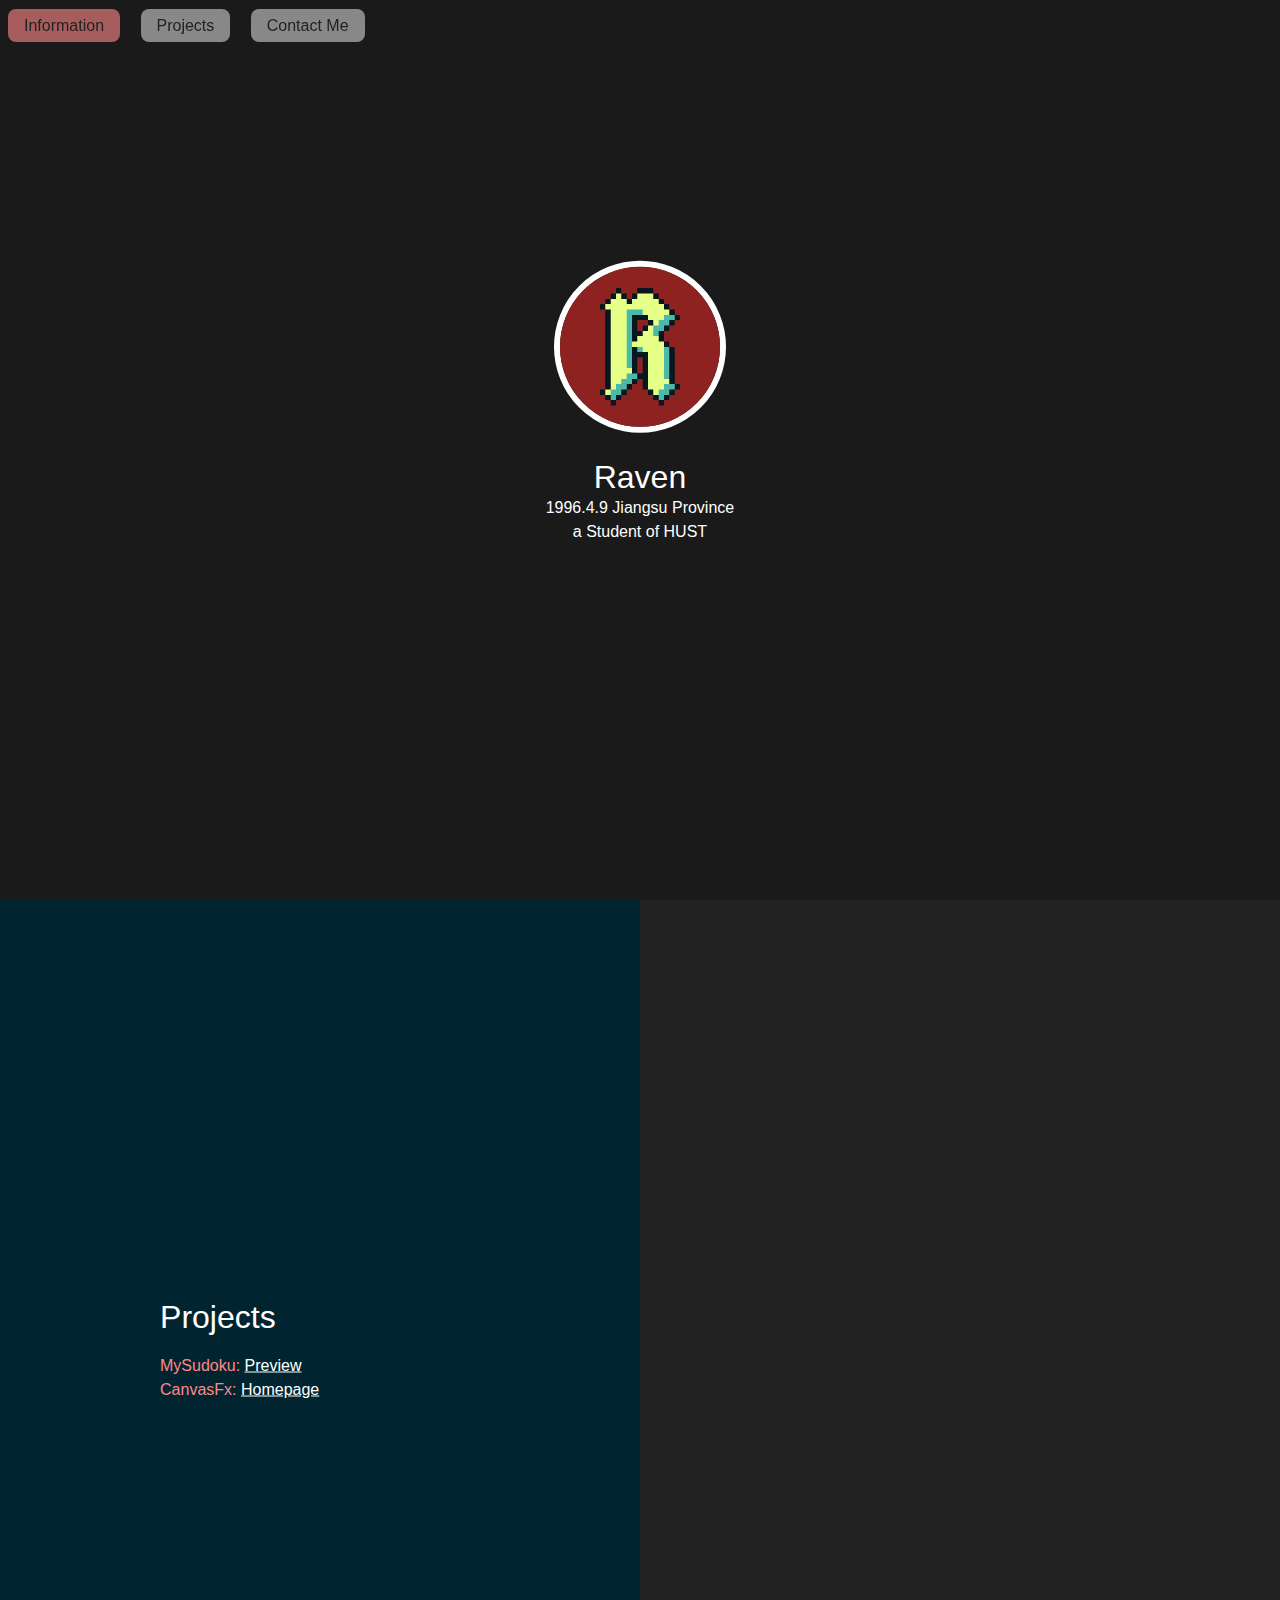
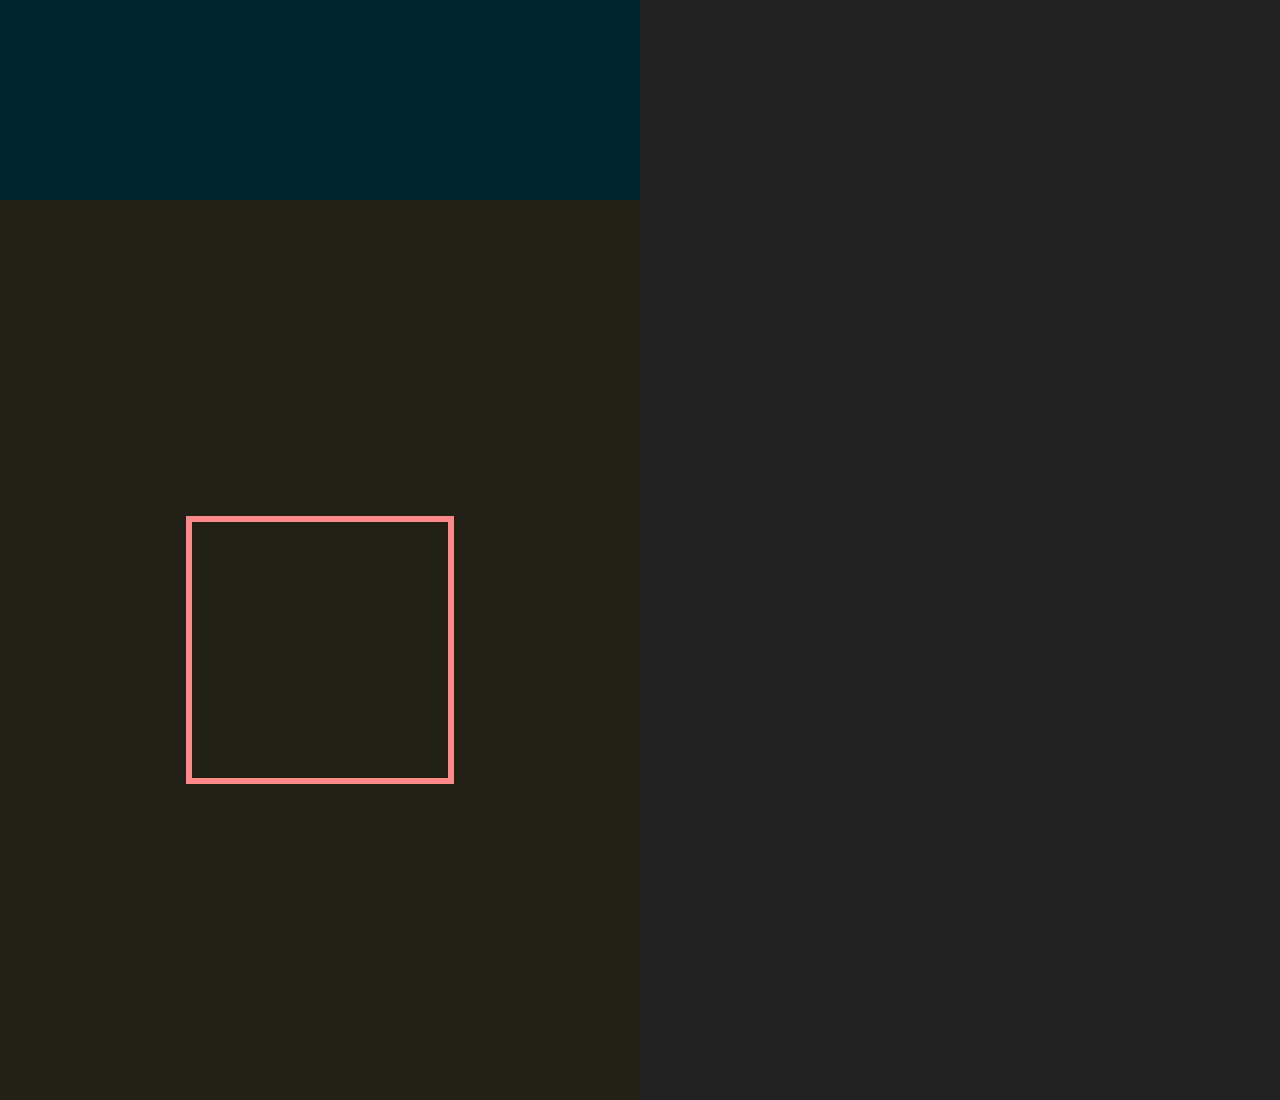
==== index.html @ f16bce27 "scale" ====
<html>
<head>
<title>Raven's Homepage</title>
<meta http-equiv="Content-type" content="text/html; charset=utf-8" />
<meta name="viewport" content="width=device-width, initial-scale=0.5, maximum-scale=0.5, user-scalable=0" />

<script src="js/jquery-1.12.2.min.js"></script>
<script type="text/javascript">
var theta = 0;
var path;
var nowindex=0;
var ismoving=false;
var mousewheel=document.all?"mousewheel":"DOMMouseScroll";
var scrollFunc=function(e){
    e=e || window.event;
	var t;
	
    if(e.wheelDelta){//IE/Opera/Chrome
        t=e.wheelDelta;
    }else if(e.detail){//Firefox
        t=e.detail;
    }
	
	if(!ismoving){
		var flag=0;
		if ((t>0 && t!=3) || (t==-3)){
			if(nowindex>0){
				nowindex--;
				flag=1;
			}
		}else{
			if(nowindex<2){
				nowindex++;
				flag=1;
			}
		}
		if(flag){
			ismoving=true;
			makeActive(nowindex);
			multiScroll(nowindex);
			setTimeout("ismoving = false;", 200);
		}
	}
}

$(document).ready(function(){
	$("a.top").click(function(){
		if (!ismoving){
			if(nowindex!=$(this).index()){
				nowindex=$(this).index();
				ismoving=true;
				makeActive(nowindex);
				multiScroll(nowindex);
				setTimeout("ismoving = false;", 200);
			}
		}
	});
			
	if(document.addEventListener){
		document.addEventListener('DOMMouseScroll',scrollFunc,false);
	}//W3C
	window.onmousewheel=document.onmousewheel=scrollFunc;//IE/Opera/Chrome/Safari
	//http://www.cnblogs.com/walkingp/archive/2010/02/03/1662872.html
	path = document.getElementById('path')
	setInterval("animationFunction()",20)
});

function makeActive(nowindex){
	$("a.top:eq("+nowindex+")").addClass('active').siblings().removeClass('active');
}

function multiScroll(nowindex){
	$(".leftchild").each(function(index, value){
		$(this).animate({top: (index-nowindex)+'00%'}, 500);
	});
	$(".rightchild").each(function(index, value){
		$(this).animate({bottom: (index-nowindex)+'00%'}, 500);
	});
}

function animationFunction(){
	var ratio = Math.sqrt((2-theta)*theta)
	var num1 = 55.2-55.2*ratio;
	var num2 = - num1;
	path.setAttribute("d", "M0,-100C"+num1+",-100,100,"+num2+",100,0S"+num1+",100,0,100S-100,"+num1+",-100,0S"+num2+",-100,0,-100Z");
	path.setAttribute("transform", "scale("+(1+0.1*ratio)+") rotate("+90*(theta<1?ratio:2-ratio)+" 0 0)");
	theta += 0.02;
	if(theta >= 2){
		theta = 0;
	}
}

document.onkeydown = function(ev){
	var oEvent = ev || event;
	if(oEvent.keyCode==38 || oEvent.keyCode==40){
		return false;
	}
}
</script>

<style> 
body{
	font-family: Arial, "Microsoft YaHei";
	overflow: hidden;
	margin: 0px;
	padding: 0px;
	background-color: #222
}

#menu{
	position: fixed;
	top:0;
	left:0;
	height: 3.2em;
	z-index: 50;
	width: 100%;
}

#menu *{
	margin: 0.25em 0.5em;
	padding: 0.5em 1em;
	color: #222;
	background-color: rgba(255, 255, 255, 0.482);
	line-height: 3.2em;
	border-radius: 0.5em;
	text-decoration: none;
	font-family: 'arial', 'Microsoft Yahei', "STHeiti", sans-serif;
	-webkit-user-select: none;
    -moz-user-select: none;
    -ms-user-select: none;
    user-select: none;
}

#menu .active{
	background-color: rgba(255, 136, 136, 0.618);
}

.left, .right{
	width: 50.005%;
	height: 100%;
	position: absolute;
	top: 0px;
	overflow: visible;
	margin: 0px;
	}

.right{
	right: 0px;
	}

.left{
	left: 0px;
	}

.leftchild, .rightchild{
	position: absolute;
	width: 100%;
	height: 100%;
	margin: 0px;
	padding: 0px;
	display: table;
}

h1{
	vertical-align:middle;
	display: table-cell;
	text-align:	center;
}

.hdimg{
	width: 160px;
	height: 160px;
	border-radius: 50%;
	border: 6px solid #fff;
	transition: 0.25s;
	-webkit-transition: 0.25s;

}

.hdimg:hover{
	border-radius: 0%;
	transition: 0.25s;
	-webkit-transition: 0.25s;
}

p{
	display: inline;
	font-family: 'arial', 'Microsoft Yahei', "STHeiti", sans-serif;
}

#animation{
	animation: myrotate 2.5s linear infinite;
	-webkit-animation: myrotate 2.5s linear infinite;
	-moz-animation: myrotate 2.5s linear infinite;
}

@keyframes myrotate{
	from {transform:translate(50%, -50%) rotateY(0deg);}
	to {transform:translate(50%, -50%) rotateY(360deg);}
}
@-webkit-keyframes myrotate{
	from {-webkit-transform:translate(50%, -50%) rotateY(0deg);}
	to {-webkit-transform:translate(50%, -50%) rotateY(360deg);}
}
@-moz-keyframes myrotate{
	from {-moz-transform:translate(50%, -50%) rotateY(0deg);}
	to {-moz-transform:translate(50%, -50%) rotateY(360deg);}
}
</style>
</head>

<body>

<div id="menu">
	<a id="button1" type="button" class="top active" style="cursor:pointer">Information</a>
	<a id="button2" type="button" class="top" style="cursor:pointer">Projects</a>
	<a id="button2" type="button" class="top" style="cursor:pointer">Contact Me</a>
</div>

<div id="container">

	<div class="left">
		<div class="leftchild" style="background-color: #1a1a1a; top: 0%; z-index: 10;">
			<div style="width:16em; position: absolute; left: 100%; bottom: 50%; transform: translate(-50%, -10%); text-align: center; word-break: keep-all;">
				<img class="hdimg" src="img/headimg.jpg" />
			</div>
		</div>
		<div class="leftchild" style="background-color: #002531; top: 100%; z-index: 10;">
			<div style="width:20em; position: absolute; left: 50%; top: 50%; transform: translate(-50%, -50%); text-align: left; word-break: keep-all;">
				<p style="font-size: 2em; color: #fff">Projects</p>
				<br />
				<br />
				<p style="line-height:1.5em; font-size: 1em; color: #f88">MySudoku:</p>
				<a href="http://htmlpreview.github.io/?https://github.com/Raven1996/MySudoku/blob/master/MySudoku.html" target="_blank" style="line-height:1.5em; font-size: 1em; color: #fff">Preview</a>
				<br />
				<p style="line-height:1.5em; font-size: 1em; color: #f88">CanvasFx:</p>
				<a href="https://github.com/Raven1996/CanvasFx" target="_blank" style="line-height:1.5em; font-size: 1em; color: #fff">Homepage</a>
			</div>
		</div>

		<div class="leftchild" style="background-color: #212118; top: 200%;">
			<div class="bgimg"  style="position: absolute; width: 100%; height: 100%; overflow: hidden; perspective: 810px;">
				<div id="animation" style="width: 256px; height: 256px; border: 6px solid #f88; position: absolute; right: 50%; top: 50%; transform: translate(50%, -50%);"></div>
			</div>
		</div>
	</div>
	
	<div class="right">
		<div class="rightchild" style="background-color: #1a1a1a; bottom: 0%;">
			<div style="width:16em; position: absolute; right: 100%; top: 50%; transform: translate(50%, 10%); text-align: center; word-break: keep-all; z-index: 20;">
				<p style="font-size: 2em; color: #fff">Raven</p>
				<br />
				<p style="line-height:1.5em; font-size: 1em; color: #fff">1996.4.9 Jiangsu Province</p>
				<br />
				<p style="line-height:1.5em; font-size: 1em; color: #fff">a Student of HUST</p>
			</div>
		</div>

		<div class="rightchild" style="background-color: #002531; bottom: 100%;">
			<div class="bgimg"  style="position: absolute; width: 100%; height: 100%; overflow: hidden;">
				<svg width="600px" height="900px" viewBox="-200 -300 400 600" style="position: absolute; left: 50%; top: 50%; transform: translate(-50%, -50%);" version="1.1" xmlns="http://www.w3.org/2000/svg" >
					<path id="path" d="" stroke="#f88" stroke-width="4" fill="none"/>
				</svg>
			</div>
		</div>

		<div class="rightchild" style="background-color: #212118; bottom: 200%; z-index: 10;">
			<div style="width:20em; position: absolute; left: 50%; top: 50%; transform: translate(-50%, -50%); text-align: left; word-break: keep-all;">
				<p style="font-size: 2em; font-family:'Microsoft Yahei'; color: #fff">Contact Me</p>
				<br />
				<br />
				<p style="line-height:1.5em; font-size: 1em; color: #f88">E-mail:</p>
				<p style="line-height:1.5em; font-size: 1em; color: #fff">raven1996@foxmail.com</p>
				<br />
				<p style="line-height:1.5em; font-size: 1em; color: #f88">Homepage:</p>
				<a href="https://github.com/Raven1996" target="_blank" style="line-height:1.5em; font-size: 1em; color: #fff">Raven1996 on Github</a>
			</div>
		</div>
	</div>	
</div>

</body>
</html>
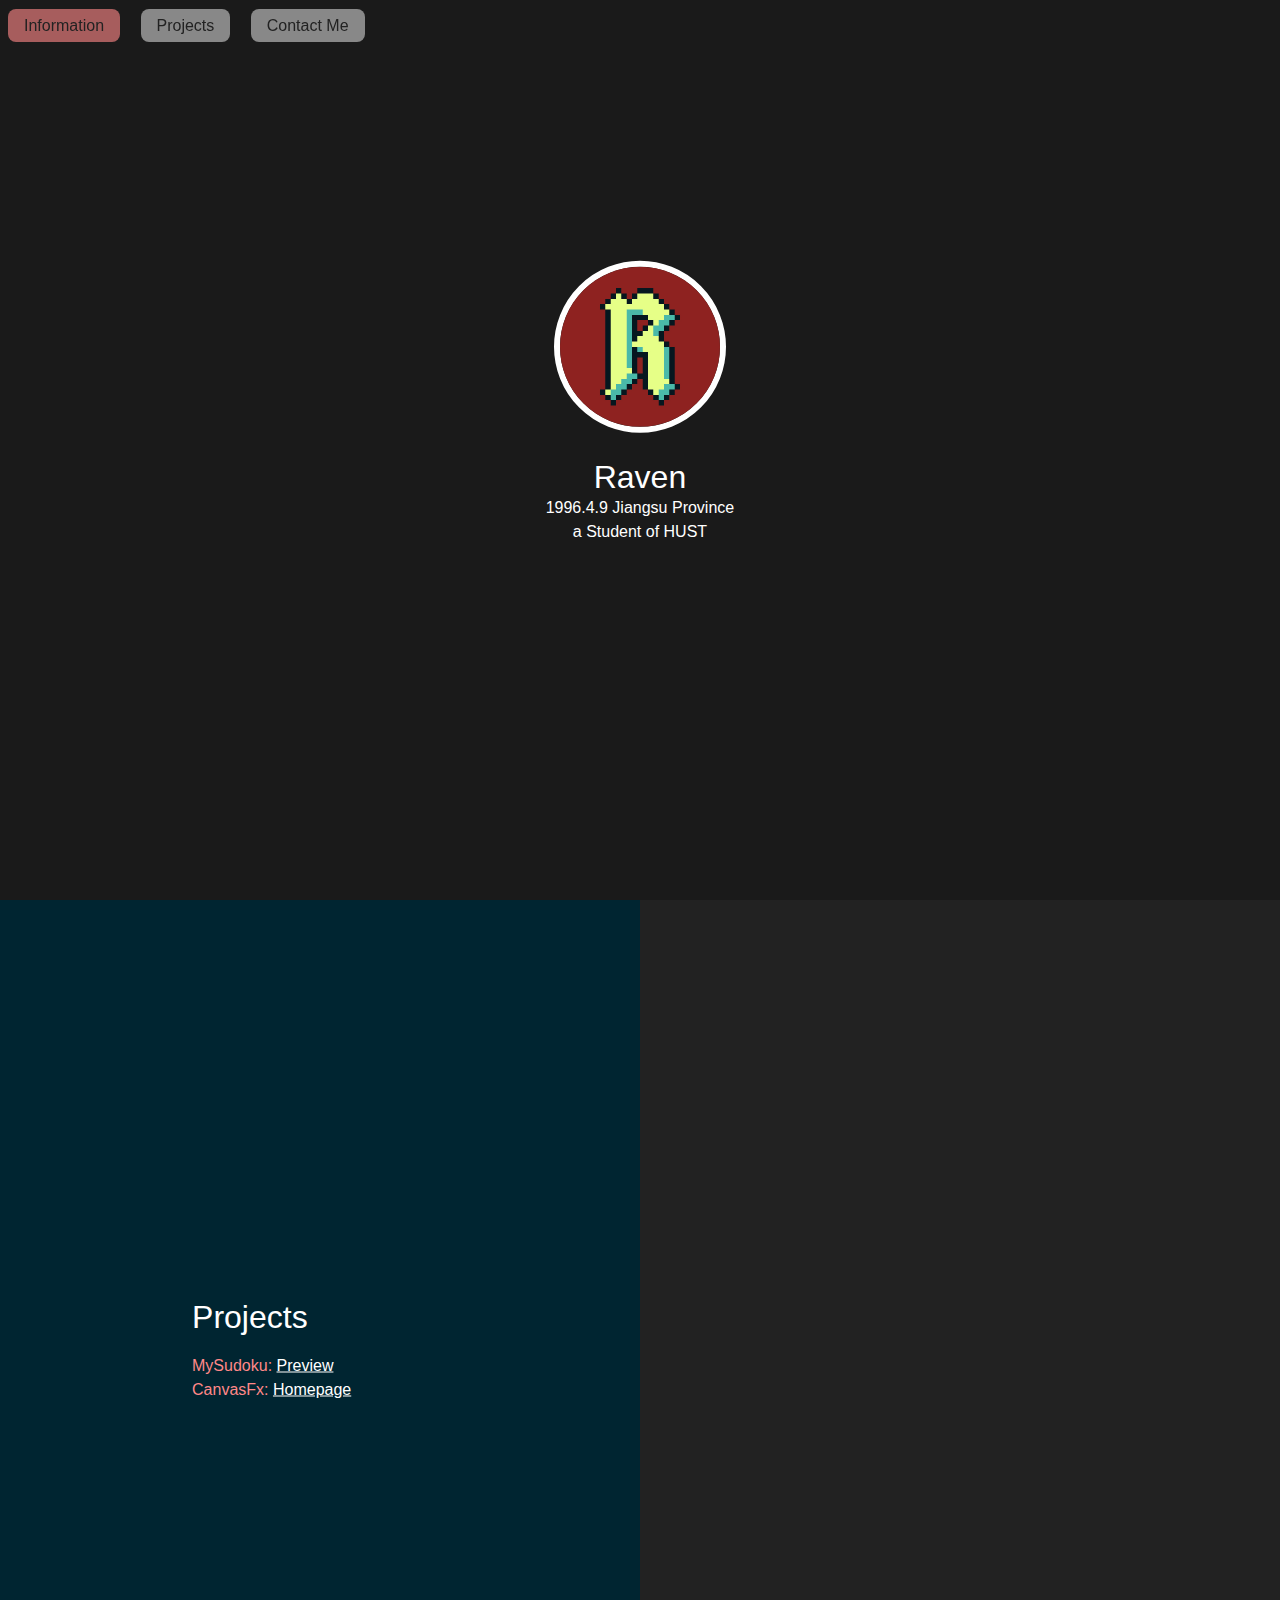
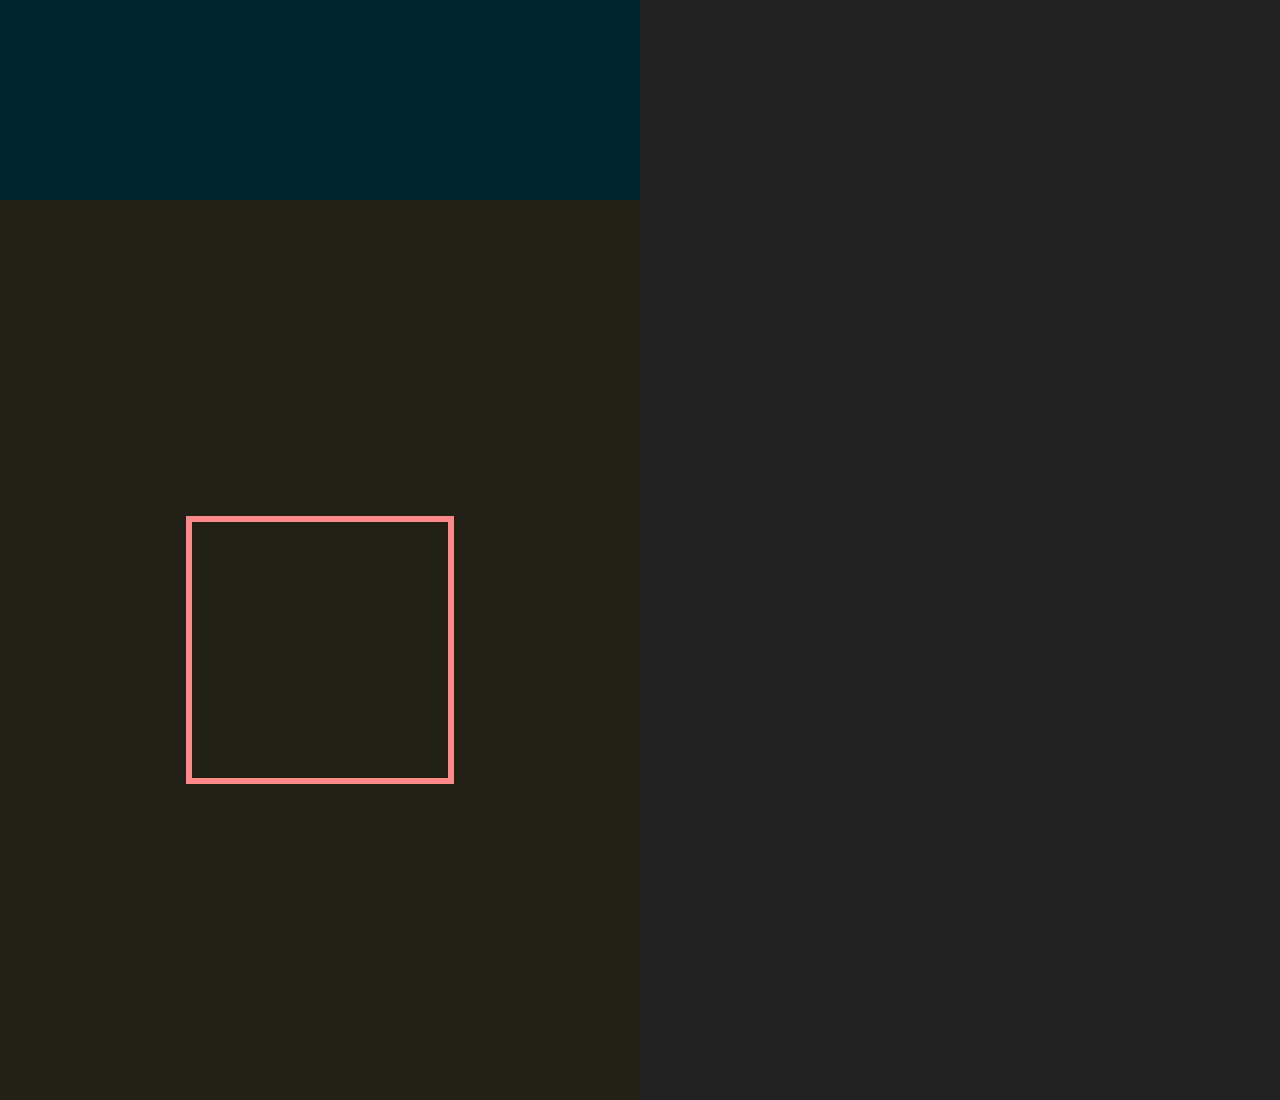
==== commit c94b72dc: "not important" ====
--- a/index.html
+++ b/index.html
@@ -226,7 +226,7 @@
 			</div>
 		</div>
 		<div class="leftchild" style="background-color: #002531; top: 100%; z-index: 10;">
-			<div style="width:20em; position: absolute; left: 50%; top: 50%; transform: translate(-50%, -50%); text-align: left; word-break: keep-all;">
+			<div style="width:16em; position: absolute; left: 50%; top: 50%; transform: translate(-50%, -50%); text-align: left; word-break: keep-all;">
 				<p style="font-size: 2em; color: #fff">Projects</p>
 				<br />
 				<br />
@@ -265,7 +265,7 @@
 		</div>
 
 		<div class="rightchild" style="background-color: #212118; bottom: 200%; z-index: 10;">
-			<div style="width:20em; position: absolute; left: 50%; top: 50%; transform: translate(-50%, -50%); text-align: left; word-break: keep-all;">
+			<div style="width:16em; position: absolute; left: 50%; top: 50%; transform: translate(-50%, -50%); text-align: left; word-break: keep-all;">
 				<p style="font-size: 2em; font-family:'Microsoft Yahei'; color: #fff">Contact Me</p>
 				<br />
 				<br />
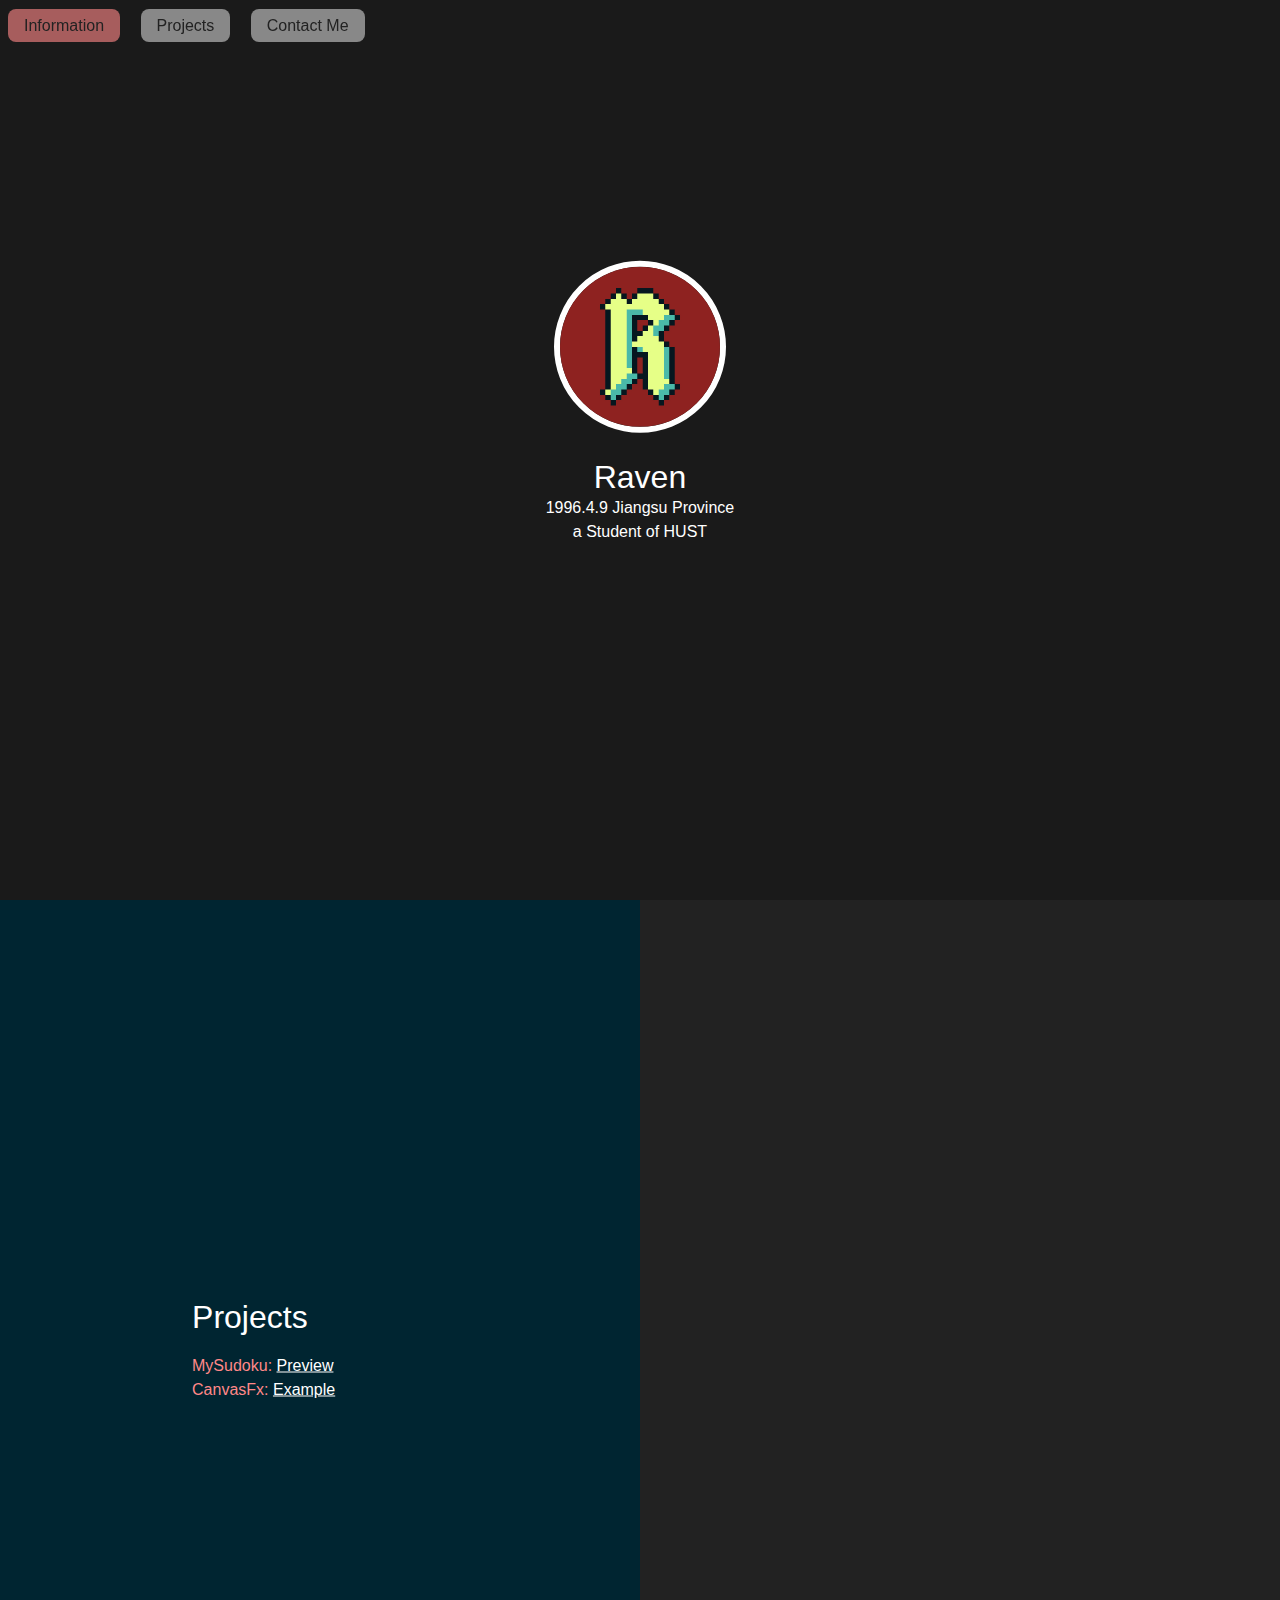
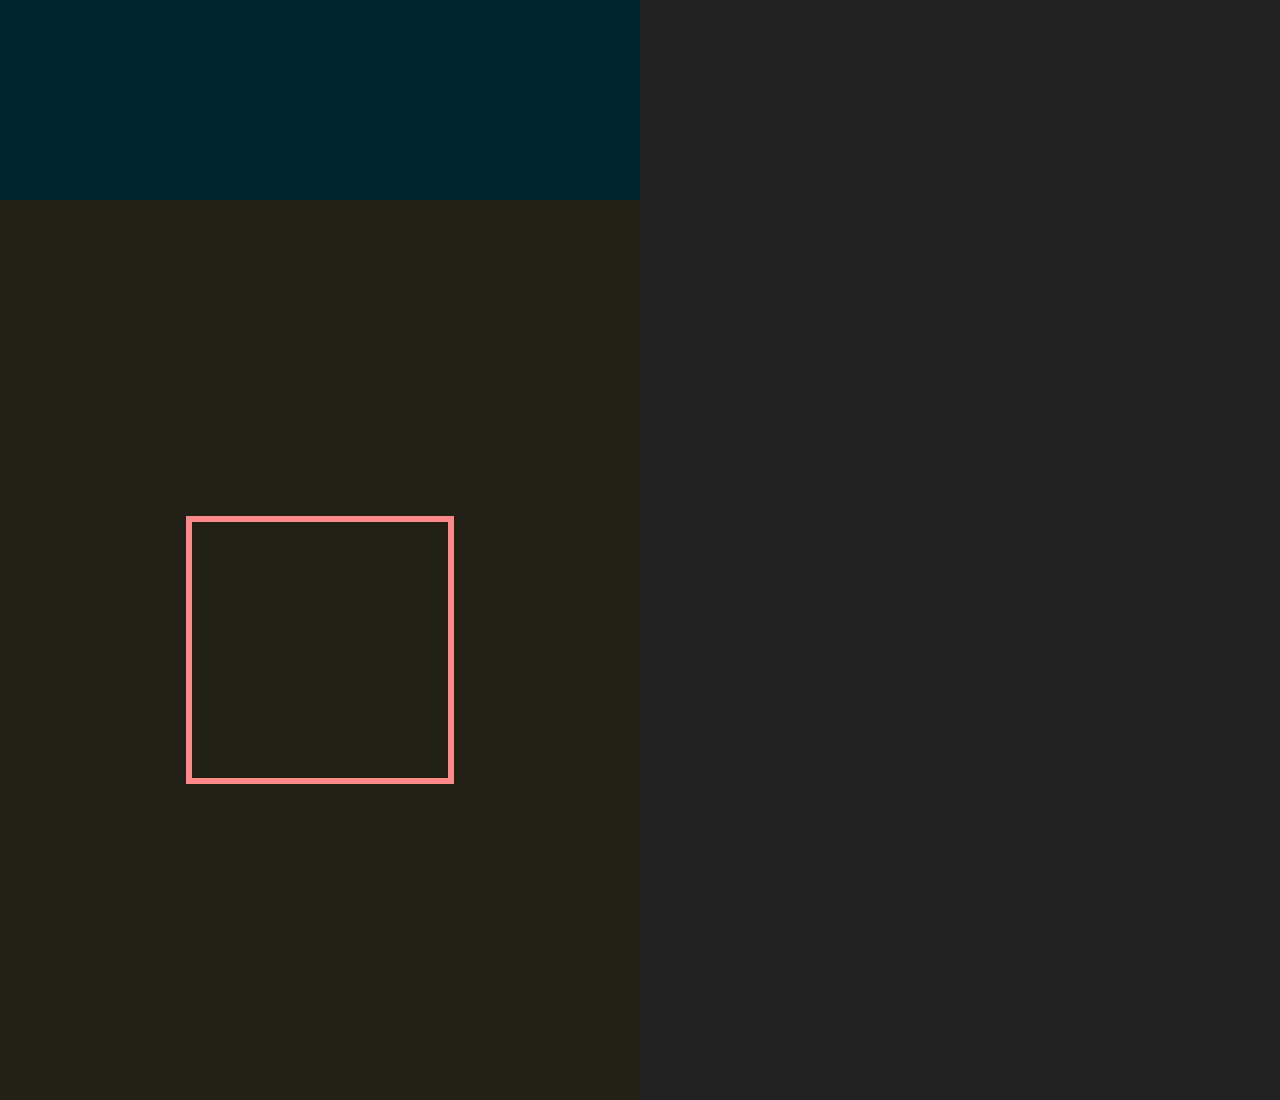
==== commit b7822c7e: "interface" ====
--- a/index.html
+++ b/index.html
@@ -234,7 +234,7 @@
 				<a href="http://htmlpreview.github.io/?https://github.com/Raven1996/MySudoku/blob/master/MySudoku.html" target="_blank" style="line-height:1.5em; font-size: 1em; color: #fff">Preview</a>
 				<br />
 				<p style="line-height:1.5em; font-size: 1em; color: #f88">CanvasFx:</p>
-				<a href="https://github.com/Raven1996/CanvasFx" target="_blank" style="line-height:1.5em; font-size: 1em; color: #fff">Homepage</a>
+				<a href="https://raven1996.github.io/canvasfilter/" target="_blank" style="line-height:1.5em; font-size: 1em; color: #fff">Example</a>
 			</div>
 		</div>
 
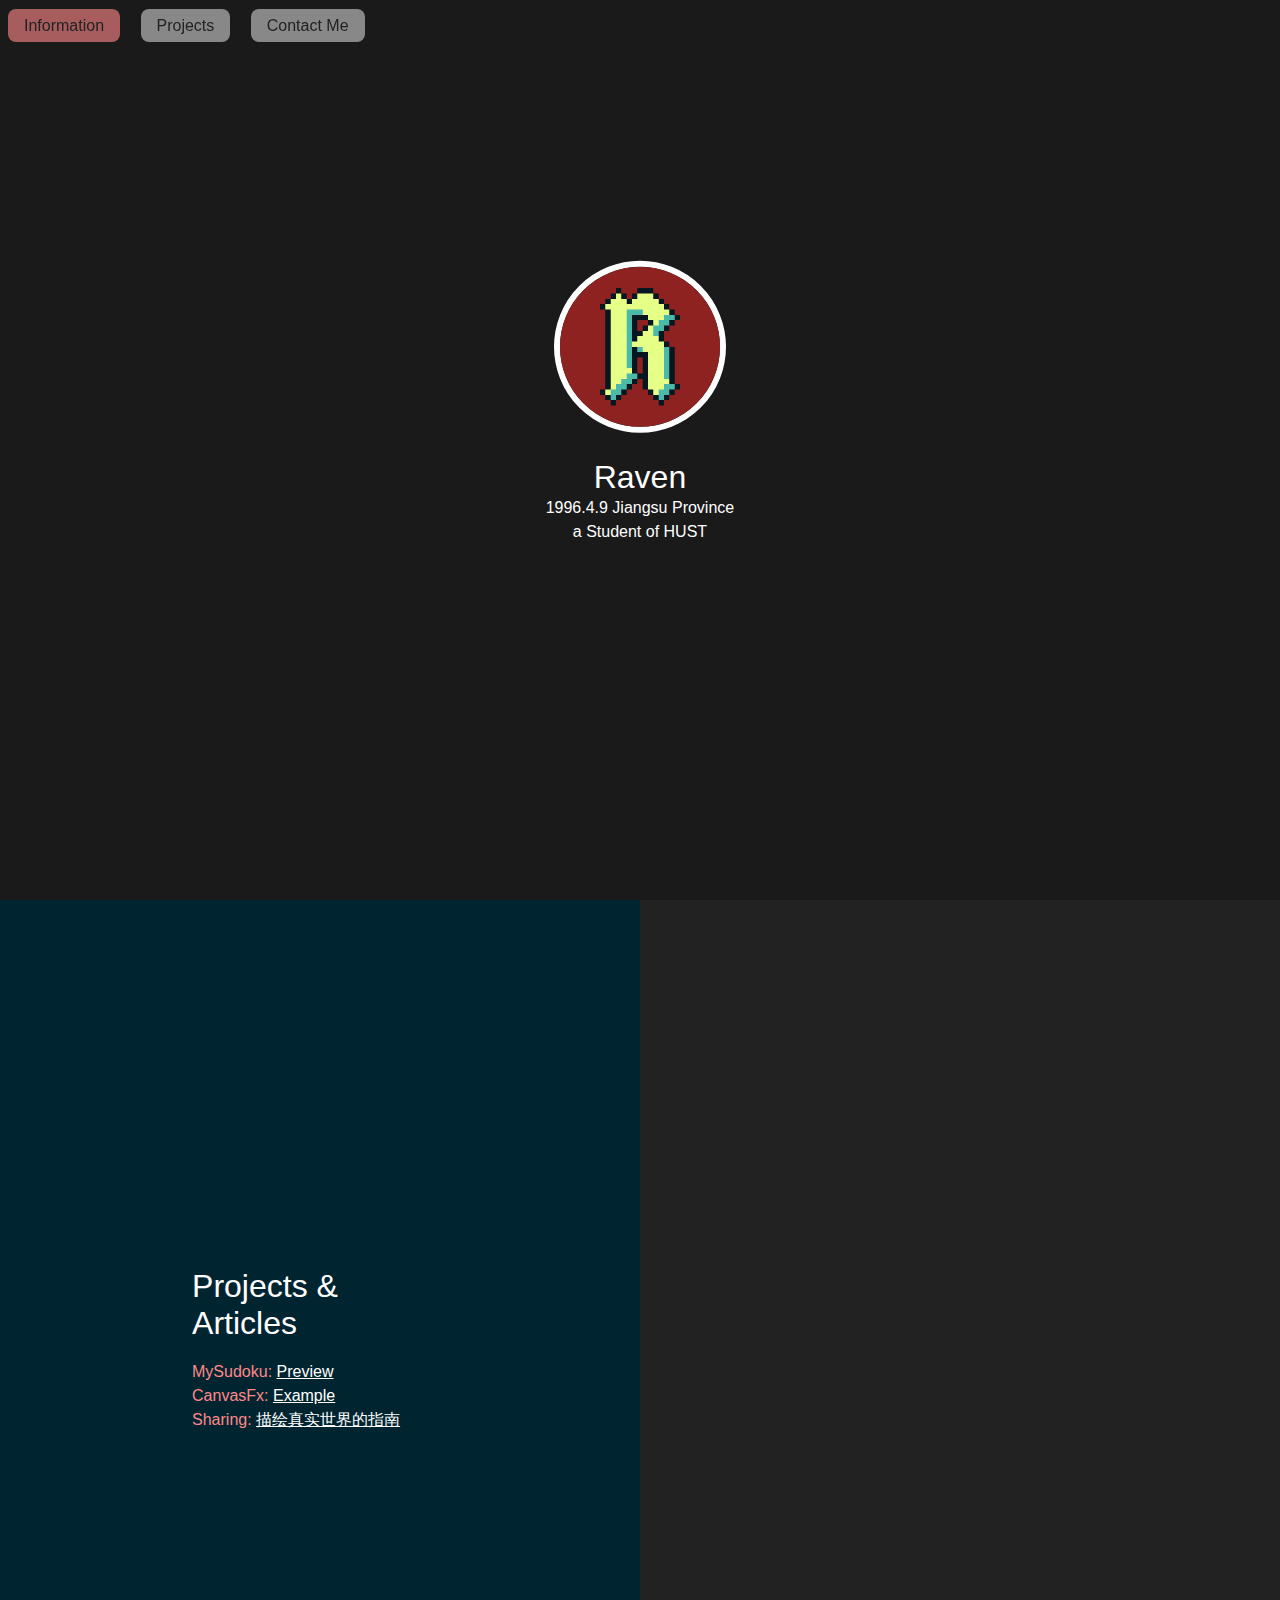
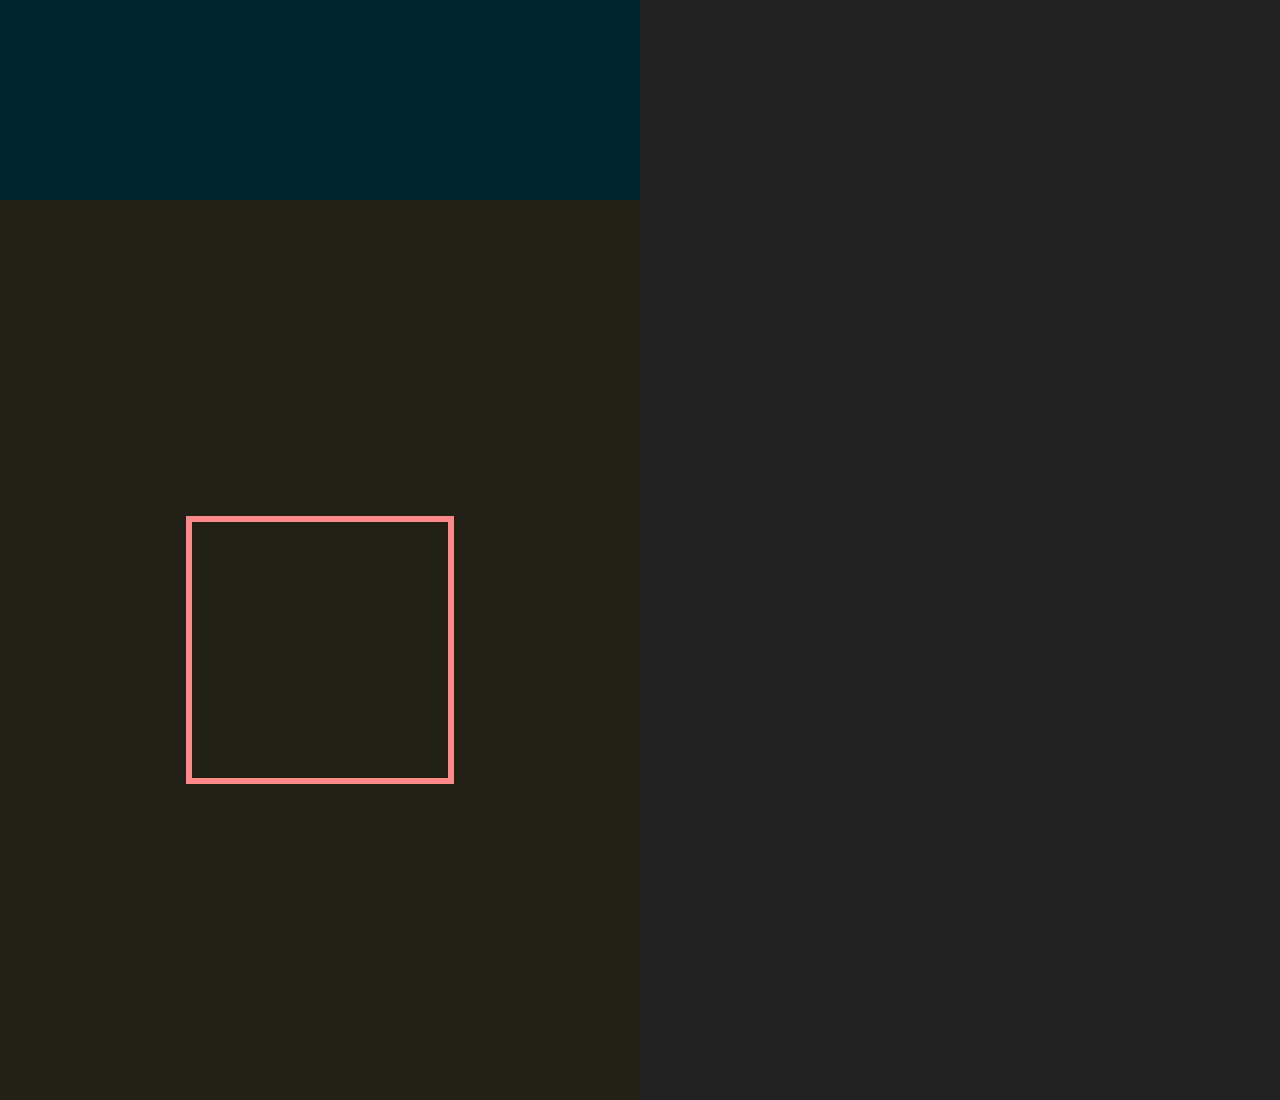
==== commit 4c128ed5: "index change sharing" ====
--- a/index.html
+++ b/index.html
@@ -227,7 +227,7 @@
 		</div>
 		<div class="leftchild" style="background-color: #002531; top: 100%; z-index: 10;">
 			<div style="width:16em; position: absolute; left: 50%; top: 50%; transform: translate(-50%, -50%); text-align: left; word-break: keep-all;">
-				<p style="font-size: 2em; color: #fff">Projects</p>
+				<p style="font-size: 2em; color: #fff">Projects & Articles</p>
 				<br />
 				<br />
 				<p style="line-height:1.5em; font-size: 1em; color: #f88">MySudoku:</p>
@@ -235,6 +235,9 @@
 				<br />
 				<p style="line-height:1.5em; font-size: 1em; color: #f88">CanvasFx:</p>
 				<a href="https://raven1996.github.io/canvasfilter/" target="_blank" style="line-height:1.5em; font-size: 1em; color: #fff">Example</a>
+				<br />
+				<p style="line-height:1.5em; font-size: 1em; color: #f88">Sharing:</p>
+				<a href="https://raven1996.github.io/sharing/" target="_blank" style="line-height:1.5em; font-size: 1em; color: #fff">描绘真实世界的指南</a>
 			</div>
 		</div>
 
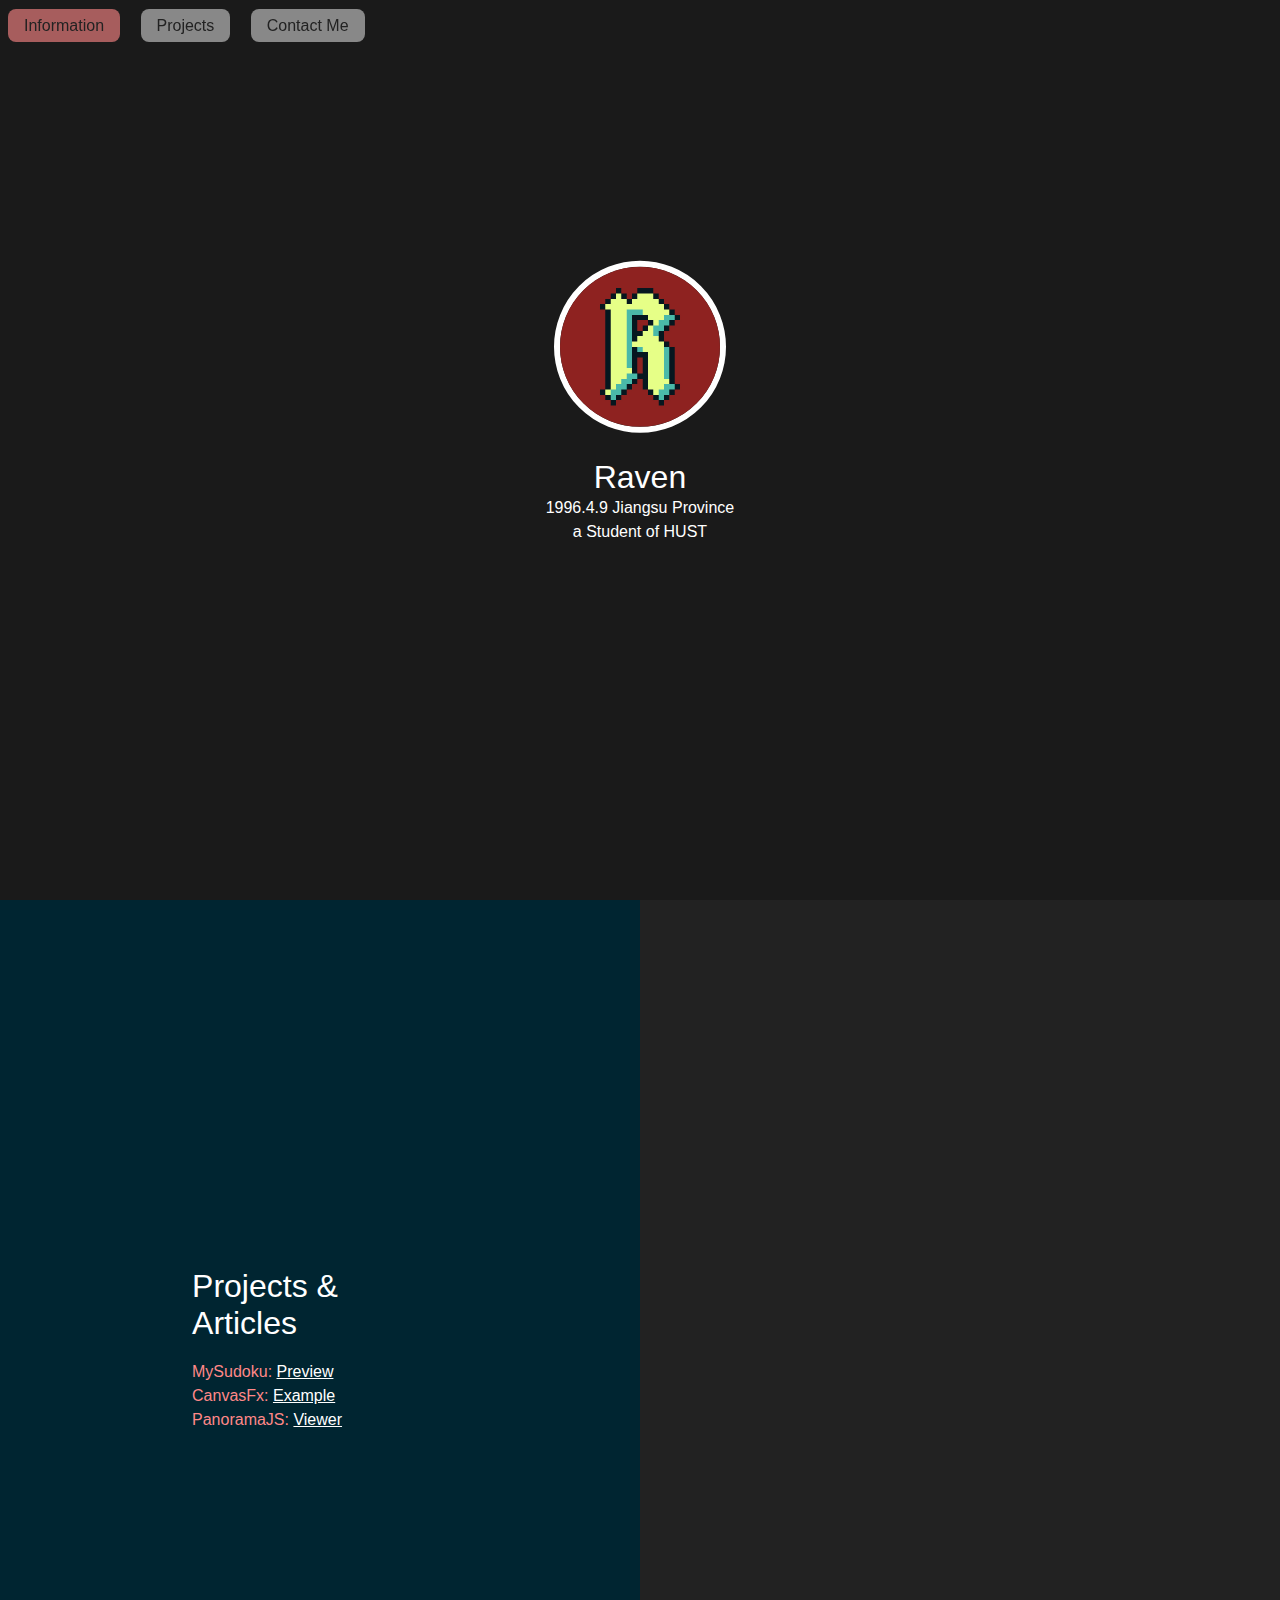
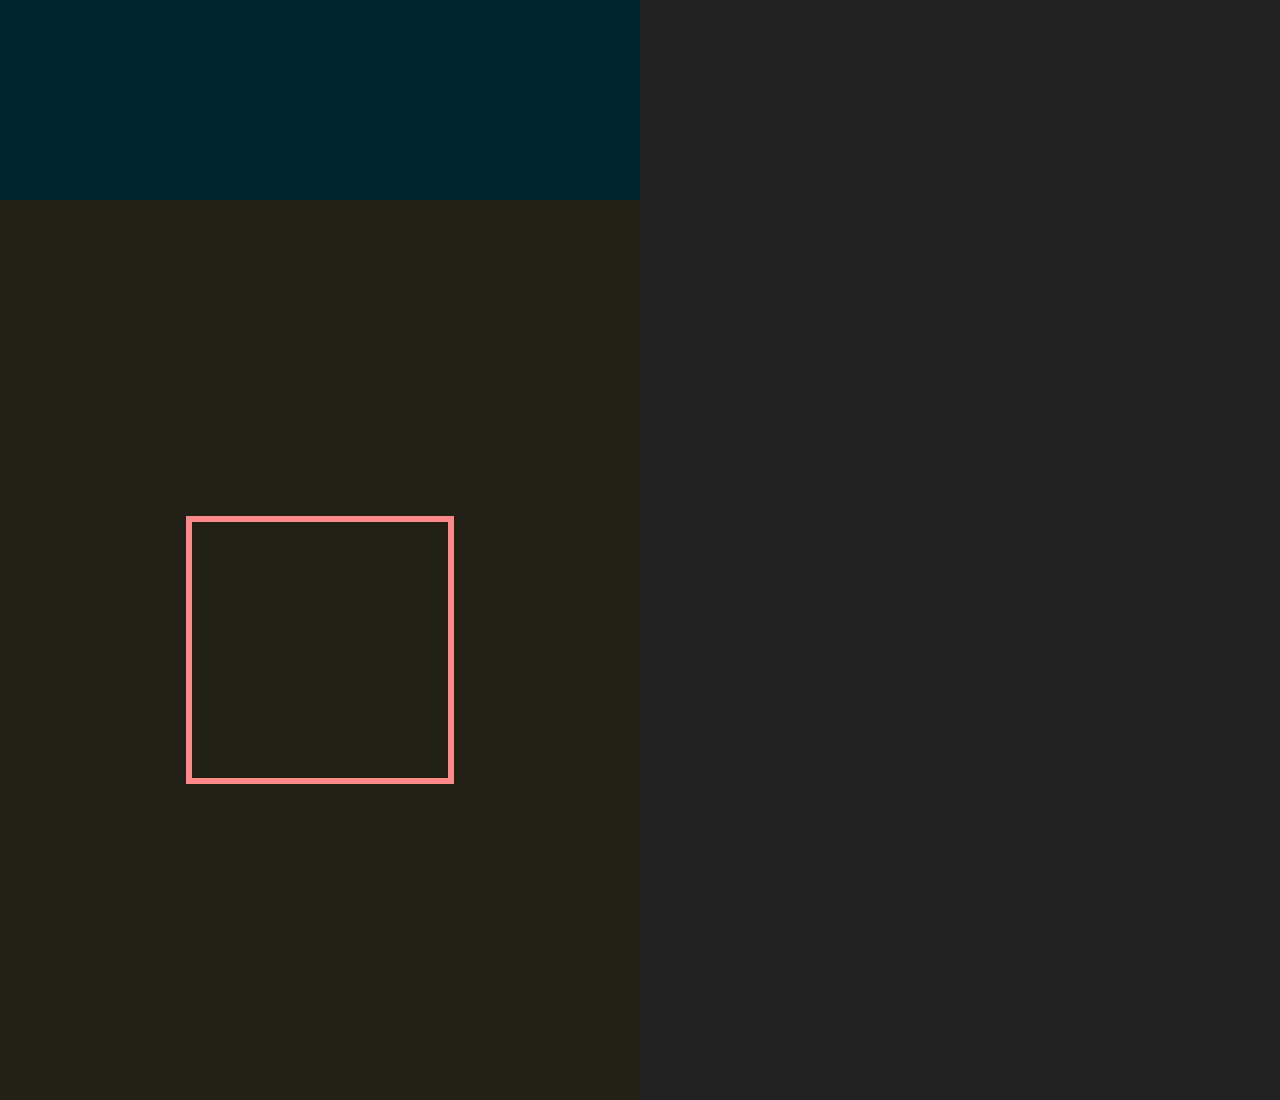
==== commit 0ca99156: "panorama" ====
--- a/index.html
+++ b/index.html
@@ -234,10 +234,10 @@
 				<a href="http://htmlpreview.github.io/?https://github.com/Raven1996/MySudoku/blob/master/MySudoku.html" target="_blank" style="line-height:1.5em; font-size: 1em; color: #fff">Preview</a>
 				<br />
 				<p style="line-height:1.5em; font-size: 1em; color: #f88">CanvasFx:</p>
-				<a href="https://raven1996.github.io/canvasfilter/" target="_blank" style="line-height:1.5em; font-size: 1em; color: #fff">Example</a>
-				<br />
-				<p style="line-height:1.5em; font-size: 1em; color: #f88">Sharing:</p>
-				<a href="https://raven1996.github.io/sharing/" target="_blank" style="line-height:1.5em; font-size: 1em; color: #fff">描绘真实世界的指南</a>
+				<a href="canvasfilter/index.html" target="_blank" style="line-height:1.5em; font-size: 1em; color: #fff">Example</a>
+				<br />
+				<p style="line-height:1.5em; font-size: 1em; color: #f88">PanoramaJS:</p>
+				<a href="panorama/index.html" target="_blank" style="line-height:1.5em; font-size: 1em; color: #fff">Viewer</a>
 			</div>
 		</div>
 
